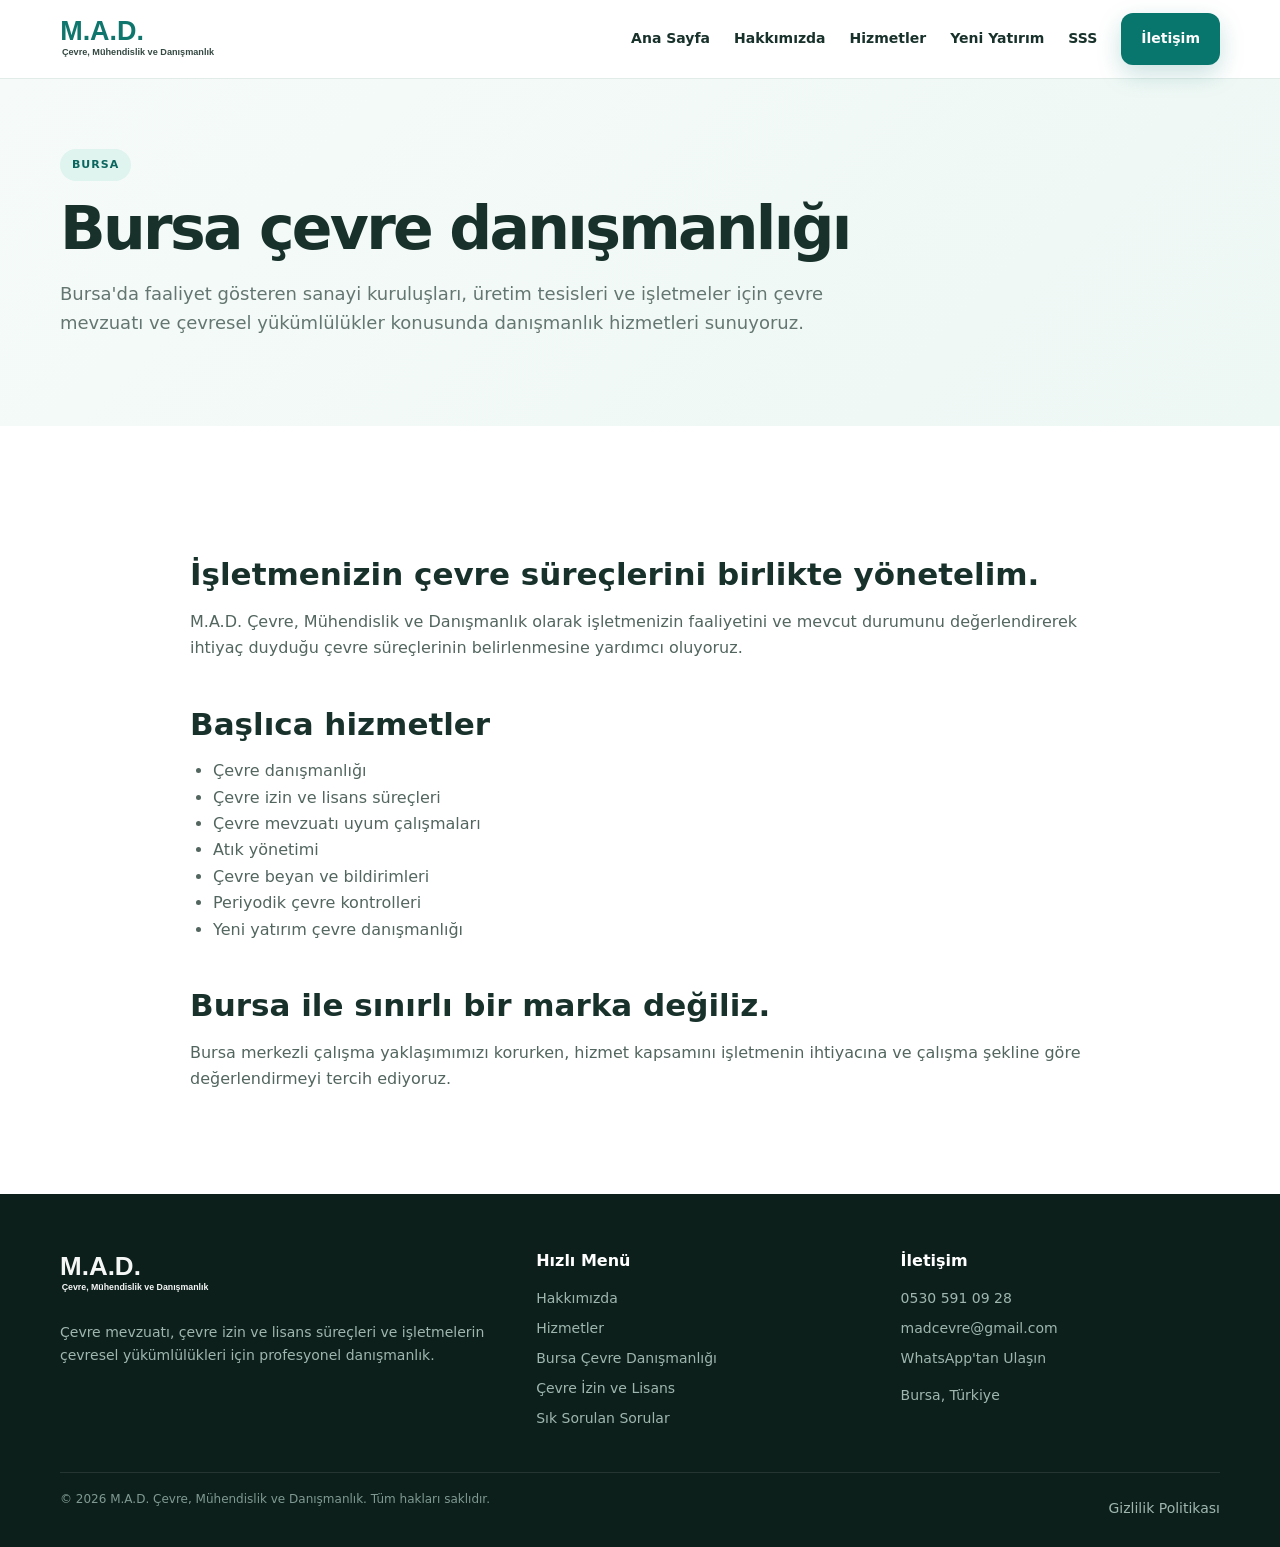
==== bursa-cevre-danismanlik.html @ 97028532 "Add files via upload" ====
<!doctype html><html lang="tr"><head><meta charset="utf-8"><meta name="viewport" content="width=device-width, initial-scale=1">
<title>Bursa Çevre Danışmanlığı | M.A.D. Çevre</title><meta name="description" content="Bursa'da çevre danışmanlığı, çevre izin ve lisans, atık yönetimi ve çevre mevzuatı uyum hizmetleri."><meta name="theme-color" content="#08766d"><link rel="canonical" href="https://furkandemir1903.github.io/madcevre.github.io/bursa-cevre-danismanlik.html"><link rel="stylesheet" href="css/style.css"></head><body><header><div class="wrap nav">
<a class="brand" href="index.html"><img src="assets/logo.svg" alt="M.A.D. Çevre, Mühendislik ve Danışmanlık"></a>
<button class="hamb" aria-label="Menüyü aç">☰</button>
<nav class="links"><a href="index.html">Ana Sayfa</a><a href="hakkimizda.html">Hakkımızda</a><a href="hizmetler.html">Hizmetler</a><a href="yeni-yatirim.html">Yeni Yatırım</a><a href="sss.html">SSS</a><a class="btn primary" href="iletisim.html">İletişim</a></nav>
</div></header><main><section class="pagehero"><div class="wrap"><span class="eyebrow">Bursa</span><h1>Bursa çevre danışmanlığı</h1><p>Bursa'da faaliyet gösteren sanayi kuruluşları, üretim tesisleri ve işletmeler için çevre mevzuatı ve çevresel yükümlülükler konusunda danışmanlık hizmetleri sunuyoruz.</p></div></section><section><div class="wrap content"><h2>İşletmenizin çevre süreçlerini birlikte yönetelim.</h2><p>M.A.D. Çevre, Mühendislik ve Danışmanlık olarak işletmenizin faaliyetini ve mevcut durumunu değerlendirerek ihtiyaç duyduğu çevre süreçlerinin belirlenmesine yardımcı oluyoruz.</p><h2>Başlıca hizmetler</h2><ul><li>Çevre danışmanlığı</li><li>Çevre izin ve lisans süreçleri</li><li>Çevre mevzuatı uyum çalışmaları</li><li>Atık yönetimi</li><li>Çevre beyan ve bildirimleri</li><li>Periyodik çevre kontrolleri</li><li>Yeni yatırım çevre danışmanlığı</li></ul><h2>Bursa ile sınırlı bir marka değiliz.</h2><p>Bursa merkezli çalışma yaklaşımımızı korurken, hizmet kapsamını işletmenin ihtiyacına ve çalışma şekline göre değerlendirmeyi tercih ediyoruz.</p></div></section></main><footer><div class="wrap foot"><div class="footgrid">
<div><img class="footlogo" src="assets/logo.svg" alt="M.A.D. Çevre, Mühendislik ve Danışmanlık"><p>Çevre mevzuatı, çevre izin ve lisans süreçleri ve işletmelerin çevresel yükümlülükleri için profesyonel danışmanlık.</p></div>
<div><h4>Hızlı Menü</h4><a href="hakkimizda.html">Hakkımızda</a><a href="hizmetler.html">Hizmetler</a><a href="bursa-cevre-danismanlik.html">Bursa Çevre Danışmanlığı</a><a href="cevre-izin-ve-lisans.html">Çevre İzin ve Lisans</a><a href="sss.html">Sık Sorulan Sorular</a></div>
<div><h4>İletişim</h4><a href="tel:+905305910928">0530 591 09 28</a><a href="mailto:madcevre@gmail.com">madcevre@gmail.com</a><a href="https://wa.me/905305910928" target="_blank" rel="noopener">WhatsApp'tan Ulaşın</a><p>Bursa, Türkiye</p></div>
</div><div class="bottom"><span>© 2026 M.A.D. Çevre, Mühendislik ve Danışmanlık. Tüm hakları saklıdır.</span><span><a href="gizlilik.html">Gizlilik Politikası</a></span></div></div></footer><script src="js/script.js"></script></body></html>
---- css/style.css ----
:root{--g:#08766d;--g2:#15a394;--dark:#10241f;--text:#18312b;--muted:#647671;--bg:#f4f9f7;--line:#dce9e5;--white:#fff;--shadow:0 18px 55px rgba(12,52,45,.10);--r:24px}
*{box-sizing:border-box}html{scroll-behavior:smooth}body{margin:0;font-family:Inter,ui-sans-serif,system-ui,-apple-system,BlinkMacSystemFont,"Segoe UI",Arial,sans-serif;color:var(--text);line-height:1.65;background:#fff}a{text-decoration:none;color:inherit}.wrap{width:min(1160px,92%);margin:auto}
header{position:sticky;top:0;z-index:100;background:rgba(255,255,255,.94);backdrop-filter:blur(15px);border-bottom:1px solid rgba(220,233,229,.85)}.nav{height:78px;display:flex;align-items:center;justify-content:space-between;gap:24px}.brand img{width:270px;max-height:56px;object-fit:contain;display:block}.links{display:flex;align-items:center;gap:24px;font-size:14px;font-weight:700}.links a:hover{color:var(--g)}.hamb{display:none;border:0;background:none;font-size:27px}
.btn{display:inline-flex;align-items:center;justify-content:center;gap:8px;padding:13px 19px;border-radius:12px;font-weight:800;font-size:14px;border:1px solid transparent;transition:.2s}.btn:hover{transform:translateY(-2px)}.primary{background:var(--g);color:#fff;box-shadow:0 9px 24px rgba(8,118,109,.22)}.outline{border-color:var(--g);color:var(--g)}.whitebtn{background:#fff;color:var(--g)}
.hero{padding:96px 0 86px;background:radial-gradient(circle at 83% 20%,rgba(21,163,148,.16),transparent 28%),linear-gradient(135deg,#f8fcfb,#edf7f4)}.hero-grid{display:grid;grid-template-columns:1.15fr .85fr;gap:70px;align-items:center}.eyebrow{display:inline-flex;padding:7px 12px;border-radius:999px;background:#dff3ef;color:#0a665e;font-size:11px;font-weight:850;letter-spacing:.09em;text-transform:uppercase}.hero h1{font-size:clamp(43px,5vw,69px);line-height:1.04;letter-spacing:-.05em;margin:20px 0 18px}.hero h1 em{font-style:normal;color:var(--g)}.lead{font-size:18px;color:var(--muted);max-width:700px}.actions{display:flex;gap:12px;flex-wrap:wrap;margin-top:28px}
.hero-panel{background:#fff;border:1px solid var(--line);border-radius:30px;padding:34px;box-shadow:var(--shadow);position:relative;overflow:hidden}.hero-panel:after{content:"";position:absolute;width:190px;height:190px;border-radius:50%;right:-70px;top:-70px;background:#dff4ef}.hero-panel>*{position:relative;z-index:1}.mark{font-size:66px;line-height:1;font-weight:900;color:var(--g);letter-spacing:-.06em}.hero-panel h3{font-size:25px;line-height:1.2;margin:14px 0 8px}.hero-panel p{color:var(--muted);font-size:14px}.quick{display:grid;grid-template-columns:1fr 1fr;gap:10px;margin-top:22px}.quick div{background:var(--bg);border-radius:14px;padding:13px;font-size:12px;font-weight:800}
section{padding:86px 0}.head{max-width:760px;margin-bottom:38px}.head .eyebrow{margin-bottom:12px}.head h2{font-size:clamp(31px,4vw,49px);line-height:1.08;letter-spacing:-.04em;margin:0 0 14px}.head p{font-size:17px;color:var(--muted)}.cards{display:grid;grid-template-columns:repeat(3,1fr);gap:18px}.card{border:1px solid var(--line);border-radius:var(--r);padding:28px;background:#fff;transition:.2s}.card:hover{transform:translateY(-4px);box-shadow:var(--shadow)}.num{width:44px;height:44px;display:grid;place-items:center;border-radius:13px;background:#e1f3ef;color:var(--g);font-weight:900;margin-bottom:18px}.card h3{margin:0 0 8px;font-size:20px}.card p{margin:0;color:var(--muted);font-size:14px}.card a{display:inline-block;margin-top:15px;color:var(--g);font-weight:800;font-size:13px}
.light{background:var(--bg)}.split{display:grid;grid-template-columns:.85fr 1.15fr;gap:70px;align-items:start}.checks{display:grid;gap:16px}.check{display:flex;gap:13px}.tick{width:28px;height:28px;border-radius:50%;background:#d9f1eb;color:var(--g);display:grid;place-items:center;font-weight:900;flex:none}.check b{display:block;margin-bottom:2px}.check span{color:var(--muted);font-size:14px}
.audience{display:grid;grid-template-columns:repeat(3,1fr);gap:18px}.aud{border-radius:25px;padding:30px;color:#fff;background:#102a24;min-height:265px}.aud:nth-child(2){background:#08766d}.aud:nth-child(3){background:#176055}.aud small{opacity:.65;font-weight:900}.aud h3{font-size:23px;line-height:1.2;margin:10px 0}.aud p{color:rgba(255,255,255,.78);font-size:14px}
.steps{display:grid;grid-template-columns:repeat(4,1fr);gap:15px}.step{padding:24px;border-top:2px solid var(--g);background:#fbfdfc}.step b{color:var(--g);font-size:11px;letter-spacing:.1em}.step h3{margin:10px 0 7px}.step p{color:var(--muted);font-size:14px;margin:0}
.cta{padding:0 0 86px}.cta-box{border-radius:30px;background:linear-gradient(120deg,#0d5f57,#13a18f);padding:52px;color:#fff;display:flex;align-items:center;justify-content:space-between;gap:30px}.cta-box h2{font-size:clamp(30px,4vw,42px);line-height:1.08;margin:0 0 10px}.cta-box p{margin:0;color:rgba(255,255,255,.78)}
.pagehero{padding:70px 0;background:linear-gradient(135deg,#f6fbf9,#edf7f4)}.pagehero h1{font-size:clamp(39px,5vw,60px);line-height:1.06;letter-spacing:-.045em;margin:16px 0}.pagehero p{max-width:800px;font-size:18px;color:var(--muted)}.content{max-width:900px}.content h2{font-size:31px;line-height:1.15;margin:45px 0 13px}.content h3{font-size:22px;margin-top:30px}.content p,.content li{color:#52655f}.content ul{padding-left:23px}.notice{padding:18px;border:1px solid #eadba9;background:#fff9e8;color:#66542b;border-radius:16px;font-size:14px}.faq{border-top:1px solid var(--line)}details{border-bottom:1px solid var(--line);padding:20px 0}summary{cursor:pointer;font-weight:800;font-size:17px}details p{color:var(--muted);max-width:820px}
.contact{display:grid;grid-template-columns:.9fr 1.1fr;gap:22px}.contact-card{border:1px solid var(--line);border-radius:23px;padding:30px}.contact-card h2{margin-top:0}.contact-card a:not(.btn){color:var(--g);font-weight:800}
footer{background:#0c1f1b;color:#d9e8e3;padding:54px 0 20px}.footgrid{display:grid;grid-template-columns:1.35fr 1fr 1fr;gap:45px}.footlogo{width:260px;filter:brightness(0) invert(1);opacity:.96}.foot p,.foot a{color:#9fb6af;font-size:14px}.foot h4{color:#fff;margin:0 0 12px}.foot a{display:block;margin:7px 0}.bottom{border-top:1px solid rgba(255,255,255,.1);margin-top:35px;padding-top:17px;display:flex;justify-content:space-between;color:#7f9992;font-size:12px}
@media(max-width:930px){.links{display:none;position:absolute;left:4%;right:4%;top:72px;padding:18px;background:#fff;border:1px solid var(--line);border-radius:16px;box-shadow:var(--shadow);flex-direction:column;align-items:flex-start}.links.open{display:flex}.hamb{display:block}.hero-grid,.split,.contact{grid-template-columns:1fr}.cards,.audience{grid-template-columns:1fr 1fr}.steps{grid-template-columns:1fr 1fr}.footgrid{grid-template-columns:1fr 1fr}}
@media(max-width:600px){.brand img{width:210px}.hero{padding:65px 0}.hero h1{font-size:43px}.cards,.audience,.steps{grid-template-columns:1fr}.cta-box{display:block;padding:35px 25px}.cta-box .btn{margin-top:22px}.bottom{display:block}.bottom span{display:block;margin-top:7px}section{padding:65px 0}}
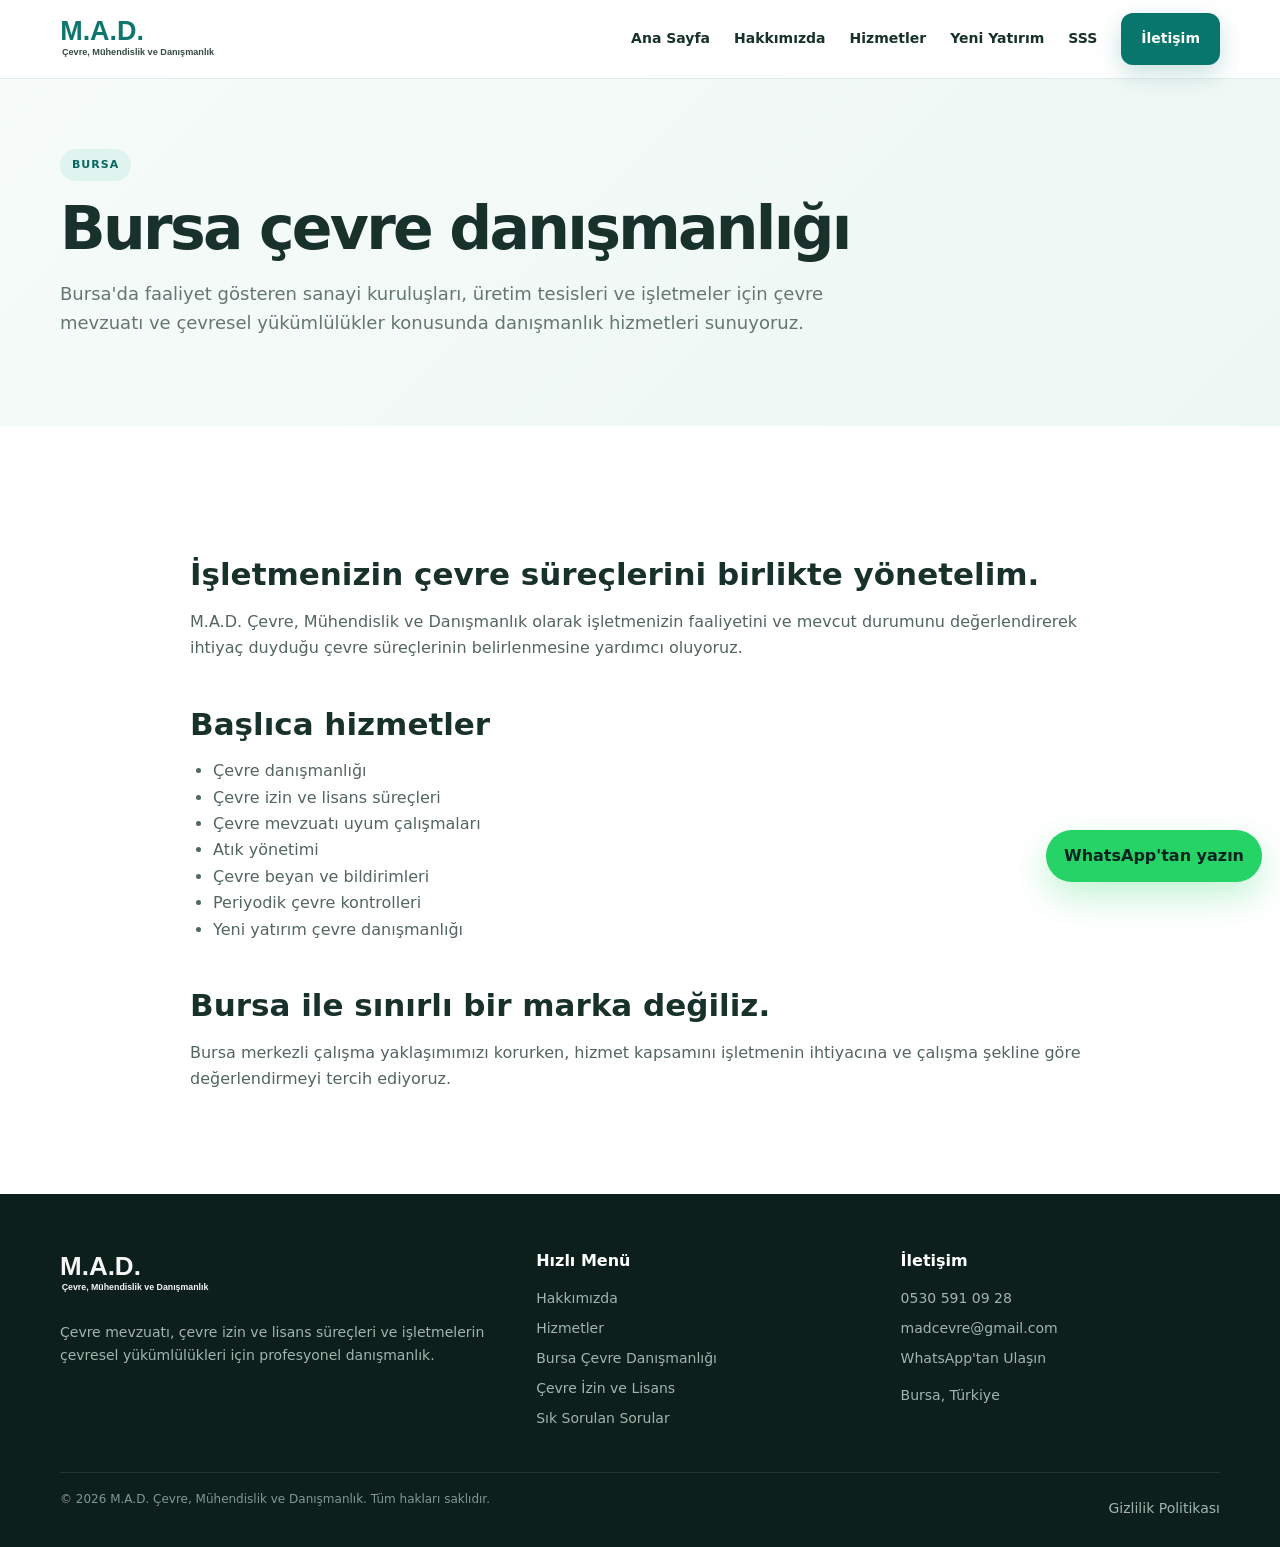
==== commit 9e683495: "Add files via upload" ====
--- a/bursa-cevre-danismanlik.html
+++ b/bursa-cevre-danismanlik.html
@@ -1,5 +1,5 @@
 <!doctype html><html lang="tr"><head><meta charset="utf-8"><meta name="viewport" content="width=device-width, initial-scale=1">
-<title>Bursa Çevre Danışmanlığı | M.A.D. Çevre</title><meta name="description" content="Bursa'da çevre danışmanlığı, çevre izin ve lisans, atık yönetimi ve çevre mevzuatı uyum hizmetleri."><meta name="theme-color" content="#08766d"><link rel="canonical" href="https://furkandemir1903.github.io/madcevre.github.io/bursa-cevre-danismanlik.html"><link rel="stylesheet" href="css/style.css"></head><body><header><div class="wrap nav">
+<title>Bursa Çevre Danışmanlığı | M.A.D. Çevre</title><meta name="description" content="Bursa'da çevre danışmanlığı, çevre izin ve lisans, atık yönetimi ve çevre mevzuatı uyum hizmetleri."><meta name="theme-color" content="#08766d"><link rel="canonical" href="https://furkandemir1903.github.io/madcevre.github.io/bursa-cevre-danismanlik.html"><link rel="icon" href="assets/favicon.svg" type="image/svg+xml"><link rel="stylesheet" href="css/style.css"></head><body><header><div class="wrap nav">
 <a class="brand" href="index.html"><img src="assets/logo.svg" alt="M.A.D. Çevre, Mühendislik ve Danışmanlık"></a>
 <button class="hamb" aria-label="Menüyü aç">☰</button>
 <nav class="links"><a href="index.html">Ana Sayfa</a><a href="hakkimizda.html">Hakkımızda</a><a href="hizmetler.html">Hizmetler</a><a href="yeni-yatirim.html">Yeni Yatırım</a><a href="sss.html">SSS</a><a class="btn primary" href="iletisim.html">İletişim</a></nav>
@@ -7,4 +7,4 @@
 <div><img class="footlogo" src="assets/logo.svg" alt="M.A.D. Çevre, Mühendislik ve Danışmanlık"><p>Çevre mevzuatı, çevre izin ve lisans süreçleri ve işletmelerin çevresel yükümlülükleri için profesyonel danışmanlık.</p></div>
 <div><h4>Hızlı Menü</h4><a href="hakkimizda.html">Hakkımızda</a><a href="hizmetler.html">Hizmetler</a><a href="bursa-cevre-danismanlik.html">Bursa Çevre Danışmanlığı</a><a href="cevre-izin-ve-lisans.html">Çevre İzin ve Lisans</a><a href="sss.html">Sık Sorulan Sorular</a></div>
 <div><h4>İletişim</h4><a href="tel:+905305910928">0530 591 09 28</a><a href="mailto:madcevre@gmail.com">madcevre@gmail.com</a><a href="https://wa.me/905305910928" target="_blank" rel="noopener">WhatsApp'tan Ulaşın</a><p>Bursa, Türkiye</p></div>
-</div><div class="bottom"><span>© 2026 M.A.D. Çevre, Mühendislik ve Danışmanlık. Tüm hakları saklıdır.</span><span><a href="gizlilik.html">Gizlilik Politikası</a></span></div></div></footer><script src="js/script.js"></script></body></html>+</div><div class="bottom"><span>© 2026 M.A.D. Çevre, Mühendislik ve Danışmanlık. Tüm hakları saklıdır.</span><span><a href="gizlilik.html">Gizlilik Politikası</a></span></div></div></footer><script src="js/script.js"></script><a class="wa-float" href="https://wa.me/905305910928?text=Merhaba%2C%20M.A.D.%20%C3%87evre%20hakk%C4%B1nda%20bilgi%20almak%20istiyorum." target="_blank" rel="noopener">WhatsApp'tan yazın</a></body></html>
--- a/css/style.css
+++ b/css/style.css
@@ -15,3 +15,9 @@
 footer{background:#0c1f1b;color:#d9e8e3;padding:54px 0 20px}.footgrid{display:grid;grid-template-columns:1.35fr 1fr 1fr;gap:45px}.footlogo{width:260px;filter:brightness(0) invert(1);opacity:.96}.foot p,.foot a{color:#9fb6af;font-size:14px}.foot h4{color:#fff;margin:0 0 12px}.foot a{display:block;margin:7px 0}.bottom{border-top:1px solid rgba(255,255,255,.1);margin-top:35px;padding-top:17px;display:flex;justify-content:space-between;color:#7f9992;font-size:12px}
 @media(max-width:930px){.links{display:none;position:absolute;left:4%;right:4%;top:72px;padding:18px;background:#fff;border:1px solid var(--line);border-radius:16px;box-shadow:var(--shadow);flex-direction:column;align-items:flex-start}.links.open{display:flex}.hamb{display:block}.hero-grid,.split,.contact{grid-template-columns:1fr}.cards,.audience{grid-template-columns:1fr 1fr}.steps{grid-template-columns:1fr 1fr}.footgrid{grid-template-columns:1fr 1fr}}
 @media(max-width:600px){.brand img{width:210px}.hero{padding:65px 0}.hero h1{font-size:43px}.cards,.audience,.steps{grid-template-columns:1fr}.cta-box{display:block;padding:35px 25px}.cta-box .btn{margin-top:22px}.bottom{display:block}.bottom span{display:block;margin-top:7px}section{padding:65px 0}}
+/* V4 premium/conversion layer */
+:root{--v4:#0a302c;--v4g:#39b89c;--v4soft:#eef8f5}
+.reveal{opacity:0;transform:translateY(20px);transition:.7s ease}.reveal.is-visible{opacity:1;transform:none}
+.hero-v4{position:relative;min-height:650px;display:flex;align-items:center;overflow:hidden;color:#fff;background:#082a26;border-radius:0 0 30px 30px}.hero-v4 .hero-bg{position:absolute;inset:0;background:url('../assets/images/hero-environment.svg') center/cover no-repeat;opacity:.8}.hero-v4:after{content:"";position:absolute;inset:0;background:linear-gradient(90deg,rgba(4,24,22,.96),rgba(4,24,22,.72) 50%,rgba(4,24,22,.18));}.hero-v4 .wrap{position:relative;z-index:2}.hero-v4 h1{font-size:clamp(44px,6vw,76px);line-height:1.02;letter-spacing:-.05em;max-width:780px;margin:18px 0}.hero-v4 h1 span{color:#75d9c1}.hero-v4 p{font-size:18px;line-height:1.75;max-width:700px;color:rgba(255,255,255,.82)}.v4-eyebrow{font-size:12px;letter-spacing:.13em;text-transform:uppercase;font-weight:900;color:#39b89c}.hero-actions{display:flex;gap:12px;flex-wrap:wrap;margin-top:28px}.btn-wa{background:#25d366!important;color:#06241f!important;border-color:#25d366!important}.btn-light{background:#fff;color:#08766d}.trust-strip{display:grid;grid-template-columns:repeat(3,1fr);gap:1px;background:#dce9e5;border-radius:20px;overflow:hidden;margin:-38px auto 0;position:relative;z-index:5;box-shadow:0 20px 55px rgba(12,52,45,.13)}.trust-item{background:#fff;padding:24px}.trust-item strong{display:block;margin-bottom:4px}.trust-item span{font-size:13px;color:#647671}.v4-grid{display:grid;grid-template-columns:1fr 1fr;gap:50px;align-items:center}.v4-visual{border-radius:28px;overflow:hidden;box-shadow:0 20px 55px rgba(12,52,45,.12)}.v4-visual img{display:block;width:100%}.service-card-v4{border:1px solid #dce9e5;border-radius:22px;padding:28px;background:#fff;transition:.25s}.service-card-v4:hover{transform:translateY(-5px);box-shadow:0 18px 45px rgba(12,52,45,.1)}.service-icon{width:50px;height:50px;border-radius:15px;background:#e1f3ef;color:#08766d;display:grid;place-items:center;font-size:23px;margin-bottom:15px}.conversion-box{border-radius:28px;background:linear-gradient(120deg,#0a302c,#116052);color:#fff;padding:48px;box-shadow:0 20px 55px rgba(12,52,45,.16)}.conversion-box p{color:rgba(255,255,255,.78);max-width:720px}.wa-float{position:fixed;right:18px;bottom:18px;z-index:9999;background:#25d366;color:#06241f;padding:13px 18px;border-radius:999px;font-weight:900;box-shadow:0 14px 35px rgba(37,211,102,.28)}.process-v4{display:grid;grid-template-columns:repeat(4,1fr);gap:15px}.process-v4 .step{border:1px solid #dce9e5;border-radius:18px;padding:23px;background:#fff}.process-v4 .num{color:#08766d;font-size:11px;font-weight:900;letter-spacing:.1em}.section-lead{font-size:17px;color:#647671;max-width:760px;line-height:1.8}.section-soft{background:#f4f9f7}
+@media(max-width:900px){.v4-grid{grid-template-columns:1fr}.trust-strip{grid-template-columns:1fr;margin:-22px 4% 0}.process-v4{grid-template-columns:1fr 1fr}.hero-v4 .hero-bg{opacity:.48}}
+@media(max-width:600px){.process-v4{grid-template-columns:1fr}.hero-v4{min-height:680px}.hero-v4 h1{font-size:44px}.hero-actions .btn{width:100%}.wa-float{right:12px;bottom:12px}}
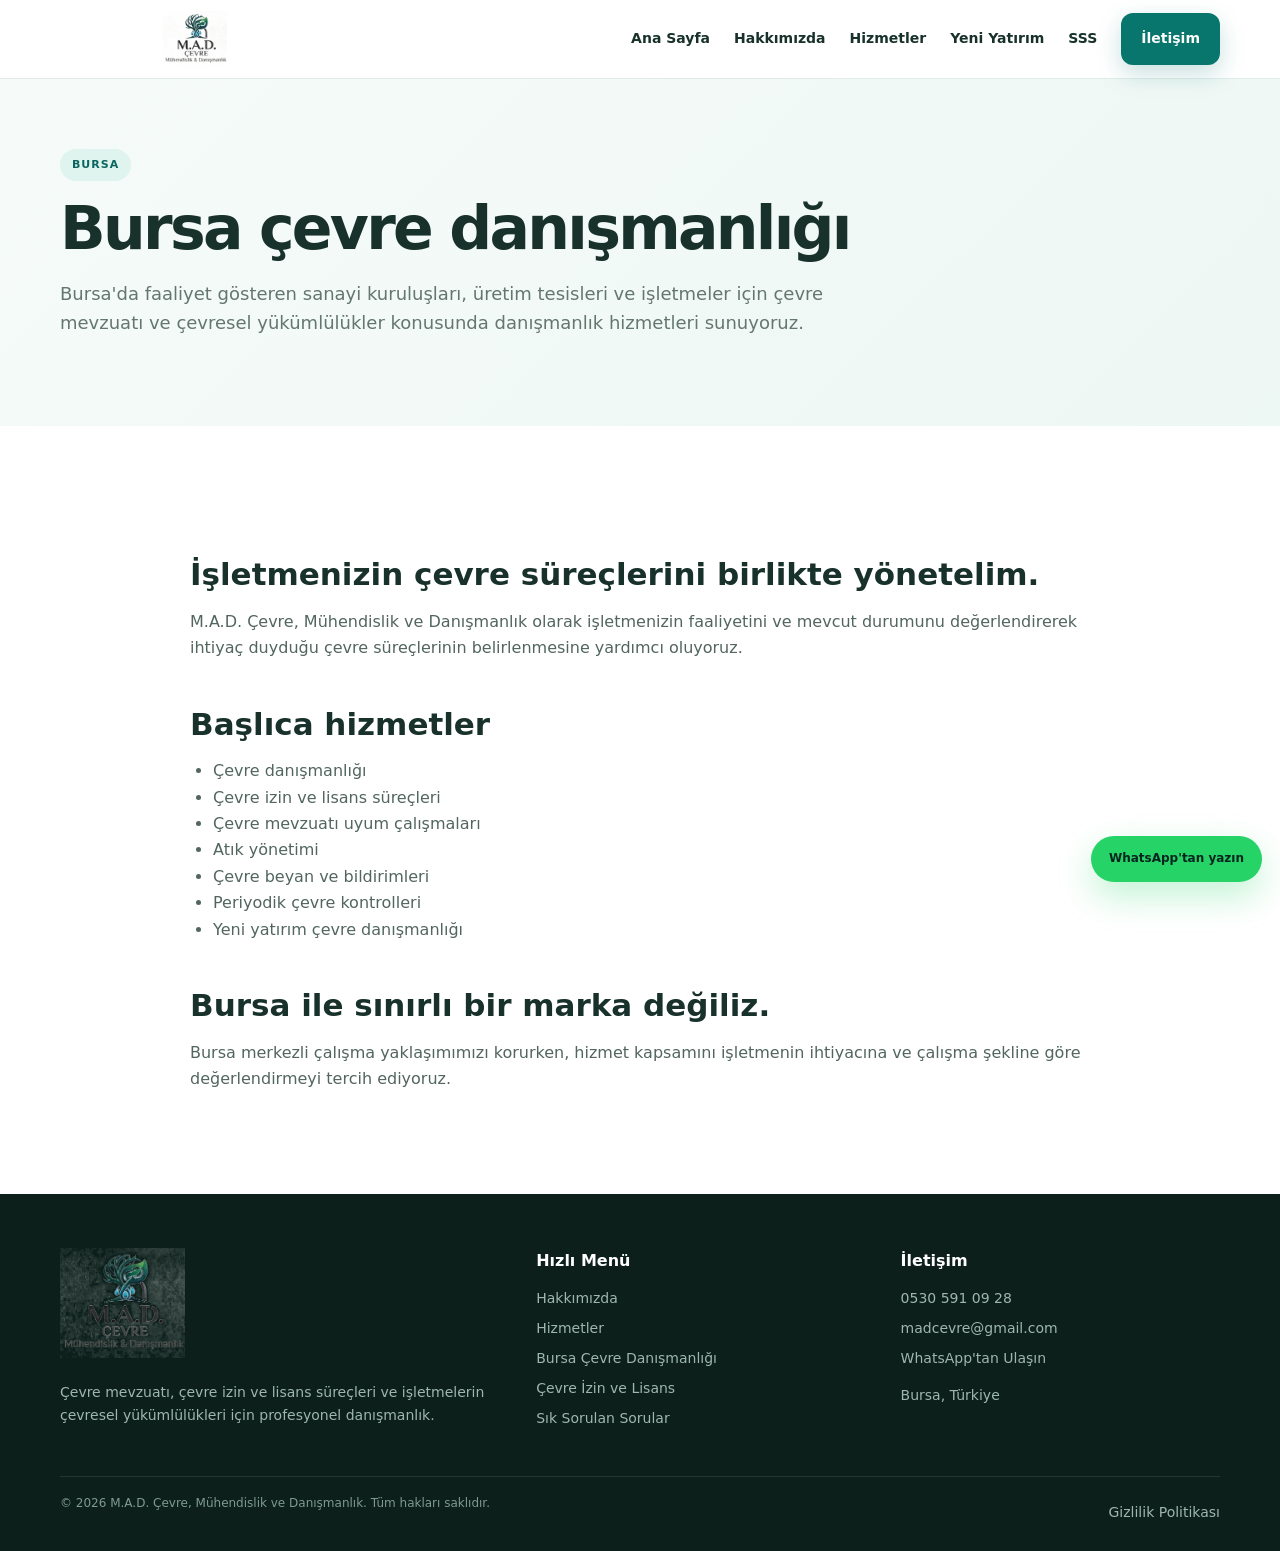
==== commit aefb8547: "Add files via upload" ====
--- a/bursa-cevre-danismanlik.html
+++ b/bursa-cevre-danismanlik.html
@@ -1,10 +1,10 @@
 <!doctype html><html lang="tr"><head><meta charset="utf-8"><meta name="viewport" content="width=device-width, initial-scale=1">
-<title>Bursa Çevre Danışmanlığı | M.A.D. Çevre</title><meta name="description" content="Bursa'da çevre danışmanlığı, çevre izin ve lisans, atık yönetimi ve çevre mevzuatı uyum hizmetleri."><meta name="theme-color" content="#08766d"><link rel="canonical" href="https://furkandemir1903.github.io/madcevre.github.io/bursa-cevre-danismanlik.html"><link rel="icon" href="assets/favicon.svg" type="image/svg+xml"><link rel="stylesheet" href="css/style.css"></head><body><header><div class="wrap nav">
-<a class="brand" href="index.html"><img src="assets/logo.svg" alt="M.A.D. Çevre, Mühendislik ve Danışmanlık"></a>
+<title>Bursa Çevre Danışmanlığı | M.A.D. Çevre</title><meta name="description" content="Bursa'da çevre danışmanlığı, çevre izin ve lisans, atık yönetimi ve çevre mevzuatı uyum hizmetleri."><meta name="theme-color" content="#08766d"><link rel="canonical" href="https://furkandemir1903.github.io/madcevre.github.io/bursa-cevre-danismanlik.html"><link rel="icon" href="assets/favicon.png" type="image/svg+xml"><link rel="stylesheet" href="css/style.css"></head><body><header><div class="wrap nav">
+<a class="brand" href="index.html"><img src="assets/logo.png" alt="M.A.D. Çevre, Mühendislik ve Danışmanlık"></a>
 <button class="hamb" aria-label="Menüyü aç">☰</button>
 <nav class="links"><a href="index.html">Ana Sayfa</a><a href="hakkimizda.html">Hakkımızda</a><a href="hizmetler.html">Hizmetler</a><a href="yeni-yatirim.html">Yeni Yatırım</a><a href="sss.html">SSS</a><a class="btn primary" href="iletisim.html">İletişim</a></nav>
 </div></header><main><section class="pagehero"><div class="wrap"><span class="eyebrow">Bursa</span><h1>Bursa çevre danışmanlığı</h1><p>Bursa'da faaliyet gösteren sanayi kuruluşları, üretim tesisleri ve işletmeler için çevre mevzuatı ve çevresel yükümlülükler konusunda danışmanlık hizmetleri sunuyoruz.</p></div></section><section><div class="wrap content"><h2>İşletmenizin çevre süreçlerini birlikte yönetelim.</h2><p>M.A.D. Çevre, Mühendislik ve Danışmanlık olarak işletmenizin faaliyetini ve mevcut durumunu değerlendirerek ihtiyaç duyduğu çevre süreçlerinin belirlenmesine yardımcı oluyoruz.</p><h2>Başlıca hizmetler</h2><ul><li>Çevre danışmanlığı</li><li>Çevre izin ve lisans süreçleri</li><li>Çevre mevzuatı uyum çalışmaları</li><li>Atık yönetimi</li><li>Çevre beyan ve bildirimleri</li><li>Periyodik çevre kontrolleri</li><li>Yeni yatırım çevre danışmanlığı</li></ul><h2>Bursa ile sınırlı bir marka değiliz.</h2><p>Bursa merkezli çalışma yaklaşımımızı korurken, hizmet kapsamını işletmenin ihtiyacına ve çalışma şekline göre değerlendirmeyi tercih ediyoruz.</p></div></section></main><footer><div class="wrap foot"><div class="footgrid">
-<div><img class="footlogo" src="assets/logo.svg" alt="M.A.D. Çevre, Mühendislik ve Danışmanlık"><p>Çevre mevzuatı, çevre izin ve lisans süreçleri ve işletmelerin çevresel yükümlülükleri için profesyonel danışmanlık.</p></div>
+<div><img class="footlogo" src="assets/logo.png" alt="M.A.D. Çevre, Mühendislik ve Danışmanlık"><p>Çevre mevzuatı, çevre izin ve lisans süreçleri ve işletmelerin çevresel yükümlülükleri için profesyonel danışmanlık.</p></div>
 <div><h4>Hızlı Menü</h4><a href="hakkimizda.html">Hakkımızda</a><a href="hizmetler.html">Hizmetler</a><a href="bursa-cevre-danismanlik.html">Bursa Çevre Danışmanlığı</a><a href="cevre-izin-ve-lisans.html">Çevre İzin ve Lisans</a><a href="sss.html">Sık Sorulan Sorular</a></div>
 <div><h4>İletişim</h4><a href="tel:+905305910928">0530 591 09 28</a><a href="mailto:madcevre@gmail.com">madcevre@gmail.com</a><a href="https://wa.me/905305910928" target="_blank" rel="noopener">WhatsApp'tan Ulaşın</a><p>Bursa, Türkiye</p></div>
 </div><div class="bottom"><span>© 2026 M.A.D. Çevre, Mühendislik ve Danışmanlık. Tüm hakları saklıdır.</span><span><a href="gizlilik.html">Gizlilik Politikası</a></span></div></div></footer><script src="js/script.js"></script><a class="wa-float" href="https://wa.me/905305910928?text=Merhaba%2C%20M.A.D.%20%C3%87evre%20hakk%C4%B1nda%20bilgi%20almak%20istiyorum." target="_blank" rel="noopener">WhatsApp'tan yazın</a></body></html>
--- a/css/style.css
+++ b/css/style.css
@@ -21,3 +21,15 @@
 .hero-v4{position:relative;min-height:650px;display:flex;align-items:center;overflow:hidden;color:#fff;background:#082a26;border-radius:0 0 30px 30px}.hero-v4 .hero-bg{position:absolute;inset:0;background:url('../assets/images/hero-environment.svg') center/cover no-repeat;opacity:.8}.hero-v4:after{content:"";position:absolute;inset:0;background:linear-gradient(90deg,rgba(4,24,22,.96),rgba(4,24,22,.72) 50%,rgba(4,24,22,.18));}.hero-v4 .wrap{position:relative;z-index:2}.hero-v4 h1{font-size:clamp(44px,6vw,76px);line-height:1.02;letter-spacing:-.05em;max-width:780px;margin:18px 0}.hero-v4 h1 span{color:#75d9c1}.hero-v4 p{font-size:18px;line-height:1.75;max-width:700px;color:rgba(255,255,255,.82)}.v4-eyebrow{font-size:12px;letter-spacing:.13em;text-transform:uppercase;font-weight:900;color:#39b89c}.hero-actions{display:flex;gap:12px;flex-wrap:wrap;margin-top:28px}.btn-wa{background:#25d366!important;color:#06241f!important;border-color:#25d366!important}.btn-light{background:#fff;color:#08766d}.trust-strip{display:grid;grid-template-columns:repeat(3,1fr);gap:1px;background:#dce9e5;border-radius:20px;overflow:hidden;margin:-38px auto 0;position:relative;z-index:5;box-shadow:0 20px 55px rgba(12,52,45,.13)}.trust-item{background:#fff;padding:24px}.trust-item strong{display:block;margin-bottom:4px}.trust-item span{font-size:13px;color:#647671}.v4-grid{display:grid;grid-template-columns:1fr 1fr;gap:50px;align-items:center}.v4-visual{border-radius:28px;overflow:hidden;box-shadow:0 20px 55px rgba(12,52,45,.12)}.v4-visual img{display:block;width:100%}.service-card-v4{border:1px solid #dce9e5;border-radius:22px;padding:28px;background:#fff;transition:.25s}.service-card-v4:hover{transform:translateY(-5px);box-shadow:0 18px 45px rgba(12,52,45,.1)}.service-icon{width:50px;height:50px;border-radius:15px;background:#e1f3ef;color:#08766d;display:grid;place-items:center;font-size:23px;margin-bottom:15px}.conversion-box{border-radius:28px;background:linear-gradient(120deg,#0a302c,#116052);color:#fff;padding:48px;box-shadow:0 20px 55px rgba(12,52,45,.16)}.conversion-box p{color:rgba(255,255,255,.78);max-width:720px}.wa-float{position:fixed;right:18px;bottom:18px;z-index:9999;background:#25d366;color:#06241f;padding:13px 18px;border-radius:999px;font-weight:900;box-shadow:0 14px 35px rgba(37,211,102,.28)}.process-v4{display:grid;grid-template-columns:repeat(4,1fr);gap:15px}.process-v4 .step{border:1px solid #dce9e5;border-radius:18px;padding:23px;background:#fff}.process-v4 .num{color:#08766d;font-size:11px;font-weight:900;letter-spacing:.1em}.section-lead{font-size:17px;color:#647671;max-width:760px;line-height:1.8}.section-soft{background:#f4f9f7}
 @media(max-width:900px){.v4-grid{grid-template-columns:1fr}.trust-strip{grid-template-columns:1fr;margin:-22px 4% 0}.process-v4{grid-template-columns:1fr 1fr}.hero-v4 .hero-bg{opacity:.48}}
 @media(max-width:600px){.process-v4{grid-template-columns:1fr}.hero-v4{min-height:680px}.hero-v4 h1{font-size:44px}.hero-actions .btn{width:100%}.wa-float{right:12px;bottom:12px}}
+
+/* V4.1 homepage — premium corporate layout */
+.site-header{position:sticky;top:0;z-index:100;background:rgba(255,255,255,.96);backdrop-filter:blur(16px);border-bottom:1px solid #e4ece9}
+.nav-v41{min-height:92px;display:flex;align-items:center;gap:22px}.brand-v41{display:flex;align-items:center;flex:none}.brand-v41 img{display:block;width:142px;height:auto;max-height:82px;object-fit:contain}.links-v41{display:flex;align-items:center;gap:19px;margin-left:auto;font-size:13px;font-weight:800;color:#16332d;white-space:nowrap}.links-v41 a{position:relative;padding:34px 0 31px}.links-v41 a:hover,.links-v41 a.active{color:#08766d}.links-v41 a.active:after{content:"";position:absolute;left:0;right:0;bottom:23px;height:3px;background:#0c9b87;border-radius:3px}.nav-contact{display:flex;align-items:center;gap:14px;font-size:10px;font-weight:800;color:#35534c;white-space:nowrap}.nav-contact a:hover{color:#08766d}.nav-wa{background:#0aa48f;color:#fff!important;border-radius:999px;padding:11px 17px;box-shadow:0 8px 22px rgba(10,164,143,.2)}
+.hero-home{position:relative;min-height:575px;overflow:hidden;color:#fff}.hero-home-bg{position:absolute;inset:0;background:url('../assets/images/hero-environment.svg') center/cover no-repeat;transform:scale(1.02)}.hero-home-overlay{position:absolute;inset:0;background:linear-gradient(90deg,rgba(3,28,25,.94) 0%,rgba(3,28,25,.78) 45%,rgba(3,28,25,.18) 100%)}.hero-content-v41{position:relative;z-index:2;min-height:575px;display:flex;align-items:center;justify-content:space-between;gap:40px}.hero-copy-v41{max-width:720px;padding:65px 0}.hero-kicker,.section-kicker{font-size:11px;letter-spacing:.18em;font-weight:900;color:#49c2a8}.hero-kicker{color:#71d7c1}.hero-copy-v41 h1{font-family:Georgia,"Times New Roman",serif;font-size:clamp(48px,5.4vw,76px);line-height:.99;letter-spacing:-.045em;margin:18px 0 20px}.hero-copy-v41 h1 span{color:#fff}.hero-copy-v41 p{max-width:650px;font-size:16px;line-height:1.75;color:rgba(255,255,255,.86);margin:0}.hero-buttons-v41{display:flex;gap:14px;flex-wrap:wrap;margin-top:28px}.hero-buttons-v41 .btn{border-radius:999px;padding:14px 22px}.hero-wa{background:#18b69e!important;border-color:#18b69e!important;color:#fff!important}.hero-wa b,.hero-outline b{margin-left:10px}.hero-outline{border-color:rgba(255,255,255,.75)!important;color:#fff!important;background:rgba(255,255,255,.03)!important}.hero-outline:hover{background:#fff!important;color:#08766d!important}.hero-location{margin-top:27px;font-size:12px;font-weight:700;color:rgba(255,255,255,.84)}.hero-status-v41{width:175px;flex:none;background:rgba(17,51,45,.63);border:1px solid rgba(255,255,255,.36);border-radius:13px;padding:12px;backdrop-filter:blur(10px);box-shadow:0 18px 45px rgba(0,0,0,.18)}.hero-status-v41 div{display:flex;align-items:center;gap:12px;padding:14px 9px;border-bottom:1px solid rgba(255,255,255,.15)}.hero-status-v41 div:last-child{border-bottom:0}.hero-status-v41 span{font-size:23px;color:#73dcc2}.hero-status-v41 strong{font-size:12px;line-height:1.45}
+.quick-services-v41{background:#fff;box-shadow:0 8px 35px rgba(12,52,45,.05);position:relative;z-index:4}.quick-grid-v41{display:grid;grid-template-columns:repeat(4,1fr)}.quick-grid-v41>a{display:flex;gap:14px;padding:26px 25px;border-right:1px solid #dfe9e6;min-height:145px}.quick-grid-v41>a:last-child{border-right:0}.quick-grid-v41>a:hover h3{color:#08766d}.qs-icon{font-size:30px;line-height:1;color:#08a48f;flex:none}.quick-grid-v41 h3{font-family:Georgia,"Times New Roman",serif;font-size:17px;margin:0 0 8px;color:#183a33}.quick-grid-v41 p{font-size:12px;line-height:1.65;color:#647671;margin:0}
+.stage-section-v41{background:#eef8f6;padding:72px 0}.stage-grid-v41{display:grid;grid-template-columns:1fr 2fr;gap:48px;align-items:center}.stage-intro h2,.about-strip-v41 h2{font-family:Georgia,"Times New Roman",serif;font-size:clamp(33px,4vw,48px);line-height:1.08;letter-spacing:-.04em;margin:12px 0 15px;color:#12352e}.stage-intro p{font-size:15px;line-height:1.75;color:#5c706a;max-width:420px}.solid-v41{margin-top:18px;background:#079d88;color:#fff;border-radius:999px;padding:13px 20px}.stage-cards-v41{display:grid;grid-template-columns:repeat(3,1fr);gap:20px}.stage-card-v41{background:#fff;border-radius:8px;overflow:hidden;box-shadow:0 12px 32px rgba(12,52,45,.08);transition:.22s}.stage-card-v41:hover{transform:translateY(-4px);box-shadow:0 18px 38px rgba(12,52,45,.13)}.stage-image{height:88px;background-size:cover;background-position:center}.stage-img-1{background:linear-gradient(135deg,#78a9a0,#1e655b),url('../assets/images/industrial.svg') center/cover}.stage-img-2{background:linear-gradient(135deg,#467d73,#173e38),url('../assets/images/industrial.svg') center/cover}.stage-img-3{background:linear-gradient(135deg,#b7c9a7,#4d8a73),url('../assets/images/sustainability.svg') center/cover}.stage-card-body{display:flex;gap:10px;padding:16px}.stage-icon{width:31px;height:31px;display:grid;place-items:center;border-radius:50%;background:#079d88;color:#fff;flex:none;font-size:14px}.stage-card-body h3{font-family:Georgia,"Times New Roman",serif;font-size:14px;line-height:1.25;margin:1px 0 6px;color:#173d35}.stage-card-body p{font-size:11px;line-height:1.55;color:#647671;margin:0}.stage-card-body b{display:block;font-size:11px;color:#079d88;margin-top:10px}
+.about-strip-v41{padding:75px 0;background:#fff}.about-strip-inner{display:grid;grid-template-columns:1.25fr .75fr;gap:80px;align-items:center}.about-strip-v41 p{max-width:690px;color:#63756f;line-height:1.8}.about-points{display:grid;gap:14px}.about-points div{display:flex;gap:15px;align-items:center;padding:16px 0;border-bottom:1px solid #e0ebe8}.about-points b{font-size:12px;color:#0a9d88;letter-spacing:.08em}.about-points span{font-size:13px;font-weight:800;color:#294b43}
+.cta-v41{background:linear-gradient(90deg,#0b342e,#0b4b41);color:#fff;padding:30px 0}.cta-inner-v41{display:flex;align-items:center;justify-content:space-between;gap:35px}.cta-v41 h2{font-family:Georgia,"Times New Roman",serif;font-size:30px;margin:7px 0 5px}.cta-v41 p{margin:0;color:rgba(255,255,255,.72);font-size:13px}.light-kicker{color:#54c9ae}.cta-actions-v41{display:flex;gap:10px;flex-wrap:wrap}.cta-actions-v41 .btn{border-radius:999px;padding:12px 17px;font-size:12px}.cta-outline{border-color:rgba(255,255,255,.7)!important;color:#fff!important;background:transparent!important}.footlogo{width:180px;height:auto;max-height:110px;object-fit:contain;object-position:left center;filter:none;opacity:1}.wa-float{font-size:12px}
+@media(max-width:1120px){.nav-contact{display:none}.links-v41{gap:15px}.brand-v41 img{width:128px}.links-v41{font-size:12px}.quick-grid-v41>a{padding:24px 18px}.stage-grid-v41{grid-template-columns:1fr}.stage-intro{max-width:700px}.stage-cards-v41{grid-template-columns:repeat(3,1fr)}}
+@media(max-width:900px){.nav-v41{min-height:84px}.brand-v41 img{width:125px}.links-v41{display:none;position:absolute;left:4%;right:4%;top:82px;background:#fff;padding:18px;border:1px solid #dce9e5;border-radius:16px;box-shadow:0 18px 45px rgba(12,52,45,.13);flex-direction:column;align-items:flex-start;gap:0}.links-v41.open{display:flex}.links-v41 a{padding:12px 5px;width:100%}.links-v41 a.active:after{display:none}.quick-grid-v41{grid-template-columns:1fr 1fr}.quick-grid-v41>a:nth-child(2){border-right:0}.quick-grid-v41>a:nth-child(3),.quick-grid-v41>a:nth-child(4){border-top:1px solid #dfe9e6}.hamb{display:block;margin-left:auto;border:0;background:transparent;font-size:28px;color:#16332d}.hero-status-v41{display:none}.hero-home-overlay{background:linear-gradient(90deg,rgba(3,28,25,.93),rgba(3,28,25,.6))}.stage-cards-v41{grid-template-columns:1fr}.about-strip-inner{grid-template-columns:1fr;gap:30px}.cta-inner-v41{display:block}.cta-actions-v41{margin-top:20px}}
+@media(max-width:600px){.brand-v41 img{width:105px}.hero-home,.hero-content-v41{min-height:610px}.hero-copy-v41{padding:48px 0}.hero-copy-v41 h1{font-size:46px}.hero-copy-v41 p{font-size:14px}.hero-buttons-v41 .btn{width:100%}.quick-grid-v41{grid-template-columns:1fr}.quick-grid-v41>a,.quick-grid-v41>a:nth-child(2),.quick-grid-v41>a:nth-child(3){border-right:0;border-bottom:1px solid #dfe9e6}.quick-grid-v41>a:last-child{border-bottom:0}.stage-section-v41,.about-strip-v41{padding:58px 0}.cta-v41 h2{font-size:26px}.cta-actions-v41 .btn{width:100%}.footlogo{width:145px}}
